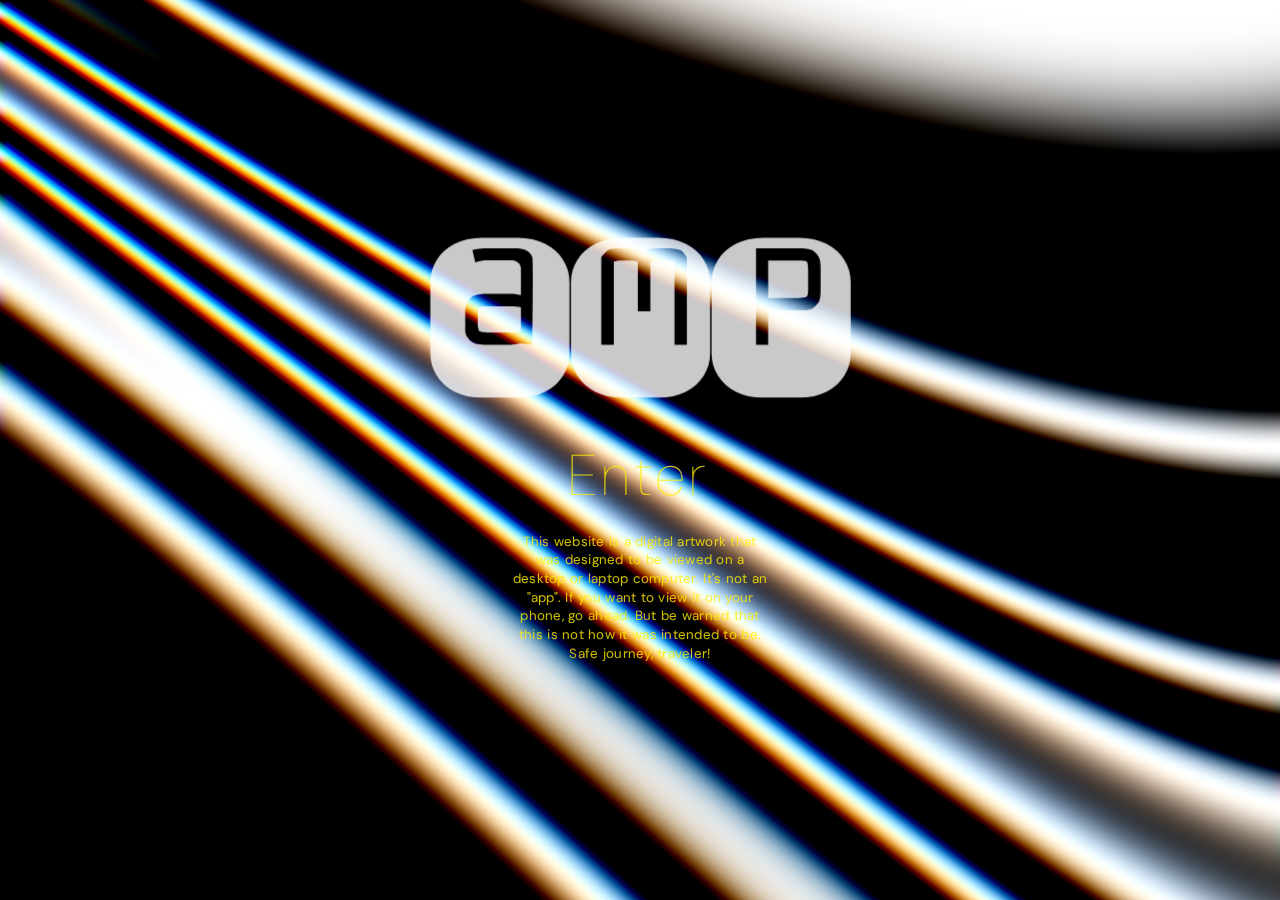
==== index.html @ 9885dd21 "homepage ready" ====
<!doctype html>
<html lang="en">
<head>
  <meta charset="UTF-8" />
  <meta name="viewport" content="width=device-width, initial-scale=1.0" />

  <link rel="icon" type="image/svg+xml" href="/icon.svg" />
  <title>AMP | Personal website of Arie M. Prasetyo</title>
  <meta name="description" content="AMP, the personal website of Arie M. Prasetyo, senior technical manager & software developer from Indonesia with over 20 years of experience working with many companies, clients, and co-workers from various countries & continents.">
  <meta name="keywords" content="senior technical manager, software developer, javascript, modern web design, creative coding, web application, development">
  <meta name="author" content="Arie M. Prasetyo">
  
  <link rel="preconnect" href="https://fonts.googleapis.com">
  <link rel="preconnect" href="https://fonts.gstatic.com" crossorigin>
  <link href="https://fonts.googleapis.com/css2?family=DM+Sans:ital,opsz,wght@0,9..40,100..1000;1,9..40,100..1000&family=Ultra&display=swap" rel="stylesheet">

  <meta property="og:title" content="AMP | Arie M. Prasetyo"/>
  <meta property="og:description" content="AMP, the personal website of Arie M. Prasetyo, senior technical manager & software developer from Indonesia with over 20 years of experience working with many companies, clients, and co-workers from various countries & continents."/>
  <meta property="og:image" content="https://arisetyo.github.io/og.png"/>
  <meta property="og:image:secure_url" content="https://arisetyo.github.io/og.png"/>
  <meta property="og:image:width" content="600"/>
  <meta property="og:image:height" content="301"/>
  <meta property="og:url" content="https://arisetyo.github.io/"/>
  <meta property="og:type" content="website"/>
  <meta property="og:site_name" content="AMP"/>
  <meta property="og:locale" content="en_US"/>
  <meta property="og:locale:alternate" content="id_ID"/>

  <meta name="twitter:card" content="summary_large_image"/>
  <meta name="twitter:site" content="@arisetyo_v2"/>
  <meta name="twitter:creator" content="@arisetyo_v2"/>
  <meta name="twitter:title" content="AMP | Arie M. Prasetyo"/>
  <meta name="twitter:description" content="AMP, the personal website of Arie M. Prasetyo, senior technical manager & software developer from Indonesia with over 20 years of experience working with many companies, clients, and co-workers from various countries & continents."/>
  <meta name="twitter:image" content="https://arisetyo.github.io/og.png"/>

  <script type="module" crossorigin src="/assets/main-4XwjoV5V.js"></script>
  <link rel="modulepreload" crossorigin href="/assets/transitions-Jp30fmKu.js">
  <link rel="stylesheet" crossorigin href="/assets/transitions-CRGv7LsF.css">
  <link rel="stylesheet" crossorigin href="/assets/main-CBy6oMeh.css">
</head>
<body onload="onFirstLoad('landing')">

  <div class="transition">
    <div></div><div></div>
    <div></div><div></div>
    <div></div><div></div>
    <div></div><div></div>
  </div>

  <main>
    <div id="background" class="background"></div>
    <div class="content">
      <svg viewBox="0 0 423 161" fill="none" xmlns="http://www.w3.org/2000/svg">
        <path d="M52.3281 161C41.7812 161 32.6406 159.008 24.9062 155.023C17.1719 150.961 11.1562 145.531 6.85938 138.734C2.64062 131.938 0.53125 124.477 0.53125 116.352V45.1016C0.53125 36.8984 2.64062 29.4375 6.85938 22.7188C11.1562 15.9219 17.1719 10.5312 24.9062 6.54688C32.6406 2.48438 41.7812 0.453125 52.3281 0.453125H88.4219C98.9688 0.453125 108.109 2.48438 115.844 6.54688C123.656 10.5312 129.672 15.9219 133.891 22.7188C138.109 29.4375 140.219 36.8984 140.219 45.1016V116.352C140.219 124.477 138.109 131.938 133.891 138.734C129.672 145.531 123.656 150.961 115.844 155.023C108.109 159.008 98.9688 161 88.4219 161H52.3281ZM56.4297 107.914C58 107.914 80.6875 107.914 82.0938 107.914C83.5 107.914 89.9688 106.516 91.2344 106.508C92.5 106.5 102.836 107.797 102.836 107.797C102.836 107.797 104.172 23.3125 102.836 19.9062C101.5 16.5 99 13.9424 94.8672 12.4062C90.7344 10.8701 88.8281 11 83.1484 11C77.4688 11 62 11 56.4297 11C50.8594 11 42.7188 12.6406 42.7188 12.6406L45.6484 25.4141C45.6484 25.4141 51.8281 23.1875 56.6641 23.1875C61.5 23.1875 80.0938 23.0164 82.7969 23.1875C85.5 23.3586 86.6562 23.9219 88.8281 25.7109C91 27.5 91.4688 30.9219 91.4688 30.9219V58.2266C91.4688 58.2266 85.5 57 83.1484 56.8203C80.7969 56.6406 60 56.8203 56.4297 56.8203C52.8594 56.8203 48 57.5 44.7109 58.5781C41.4219 59.6562 38.5 63.5 37.2109 65.9609C35.9219 68.4219 35.5703 73.9297 35.5703 75.5703C35.5703 77.2109 35.5703 86.5625 35.5703 89.2812C35.5703 92 35.2109 96.6705 37.5 100C39.7891 103.33 41.3125 105.102 44.7109 106.508C48.1094 107.914 54.8594 107.914 56.4297 107.914ZM57.1328 95.4922C52.2656 95.4922 49.75 94.3203 49.75 94.3203C49.75 94.3203 48.1094 91.5781 48.1094 87.2891C48.1094 83 48.1094 81 48.1094 77.2109C48.1094 73.4219 49.0469 70.5312 49.0469 70.5312C49.0469 70.5312 51.2656 69.3594 57.1328 69.3594C63 69.3594 78 69.3594 82.5625 69.3594C87.125 69.3594 91.4688 70.2969 91.4688 70.2969V94.3203C91.4688 94.3203 86.1562 95.4922 82.3281 95.4922C78.5 95.4922 62 95.4922 57.1328 95.4922Z" fill="white"/>
        <path d="M193.478 161C182.931 161 173.791 159.008 166.056 155.023C158.322 150.961 152.306 145.531 148.009 138.734C143.791 131.938 141.681 124.477 141.681 116.352V45.1016C141.681 36.8984 143.791 29.4375 148.009 22.7188C152.306 15.9219 158.322 10.5312 166.056 6.54688C173.791 2.48438 182.931 0.453125 193.478 0.453125H229.572C240.119 0.453125 249.259 2.48438 256.994 6.54688C264.806 10.5312 270.822 15.9219 275.041 22.7188C279.259 29.4375 281.369 36.8984 281.369 45.1016V116.352C281.369 124.477 279.259 131.938 275.041 138.734C270.822 145.531 264.806 150.961 256.994 155.023C249.259 159.008 240.119 161 229.572 161H193.478ZM172.15 107.914H184.689V24.4766C184.689 24.4766 188.862 23.4219 190.431 23.4219C192 23.4219 201.5 23.4219 203.791 23.4219C206.081 23.4219 208.83 24.4766 208.83 24.4766V74.1641H221.369V24.4766C221.369 24.4766 224.816 23.4219 226.408 23.4219C228 23.4219 238.269 23.4219 239.884 23.4219C241.5 23.4219 245.627 24.4766 245.627 24.4766V107.914H258.048V20.1406C258.048 20.1406 254 14.0462 251.5 12.875C249 11.7038 240.822 11 240.822 11C240.822 11 227.941 11 225.47 11C223 11 220.284 11.75 219.142 12.875C218 14 215.158 20.9609 215.158 20.9609C215.158 20.9609 212.5 14 211.291 12.875C210.081 11.75 207 11 204.845 11C202.691 11 189.494 11 189.494 11C189.494 11 183.133 10.8912 179.65 12.6406C175.949 14.4999 172.15 20.1406 172.15 20.1406V107.914Z" fill="white"/>
        <path d="M334.628 161C324.081 161 314.941 159.008 307.206 155.023C299.472 150.961 293.456 145.531 289.159 138.734C284.941 131.938 282.831 124.477 282.831 116.352V45.1016C282.831 36.8984 284.941 29.4375 289.159 22.7188C293.456 15.9219 299.472 10.5312 307.206 6.54688C314.941 2.48438 324.081 0.453125 334.628 0.453125H370.722C381.269 0.453125 390.409 2.48438 398.144 6.54688C405.956 10.5312 411.972 15.9219 416.191 22.7188C420.409 29.4375 422.519 36.8984 422.519 45.1016V116.352C422.519 124.477 420.409 131.938 416.191 138.734C411.972 145.531 405.956 150.961 398.144 155.023C390.409 159.008 381.269 161 370.722 161H334.628ZM327.48 107.914H339.667V73.3438C339.667 73.3438 368 73.3438 371.191 73.3438C374.381 73.3438 379.787 73.375 383.144 71.9375C386.5 70.5 389.5 66.5 390.644 64.5547C391.787 62.6094 392.284 57.4531 392.284 54.4766C392.284 51.5 392.284 32.5 392.284 29.9844C392.284 27.4688 392 23 390.644 20.1406C389.287 17.2812 386 14 383.144 12.6406C380.287 11.2812 371.191 11 371.191 11H327.48V107.914ZM339.667 60.9219V23.4219C339.667 23.4219 368 23.4219 370.487 23.4219C372.975 23.4219 377.647 23.4219 378.573 24.7109C379.5 26 379.745 31.625 379.745 31.625C379.745 31.625 379.745 50.5 379.745 53.1875C379.745 55.875 379.5 59 378.105 59.75C376.709 60.5 372.975 60.9219 370.487 60.9219C368 60.9219 339.667 60.9219 339.667 60.9219Z" fill="white"/>
      </svg>
      <h1>
        <span onclick="goToHome()" class="splt">Enter</span>
      </h1>
      <small>
        This website is a digital artwork that was designed to be viewed on a desktop or laptop computer. It's not an "app". If you want to view it on your phone, go ahead. But be warned that this is not how it was intended to be.<br/>Safe journey, traveler!
      </small>
    </div>
  </main>


</body>
</html>
---- assets/transitions-CRGv7LsF.css ----
.transition{position:absolute;z-index:99;display:flex;width:100%;height:100vh;top:0;left:0;margin:0;padding:0;pointer-events:none}.transition div{width:12.5vw;transform:scaleY(0);background-color:#fff}
---- assets/main-CBy6oMeh.css ----
body{--primary-accent: 255, 238, 0;--secondary-accent: 134, 134, 134;--font-accent: "Ultra", serif;--font-primary: "DM Sans", sans-serif;font-optical-sizing:auto;font-style:normal;margin:0;padding:0;overscroll-behavior:none;background-color:rgb(var(--primary-accent))}main{margin:0;padding:0;display:flex;justify-content:center;width:100%;height:100vh}main .background{position:fixed;top:0;left:0;width:100%;height:100%;z-index:-1;background-color:#000}main .content{display:flex;flex-direction:column;justify-content:center;align-items:center;opacity:.8}main .content svg{width:423px;height:161px}main .content h1{font-family:var(--font-primary);font-weight:100;color:rgb(var(--primary-accent));cursor:pointer;font-size:3.6em;letter-spacing:.1em;-webkit-user-select:none;user-select:none;margin:40px 0 20px}main .content h1 span{text-decoration:none;color:unset}main .content h1 span:active{color:unset;text-decoration:none}main .content small{font-family:var(--font-primary);width:20vw;text-align:center;line-height:1.4em;color:rgb(var(--primary-accent));letter-spacing:.02em}@media (max-width: 768px){main .content svg{width:211.5px;height:80.5px}main .content h1{font-size:2.4em}}
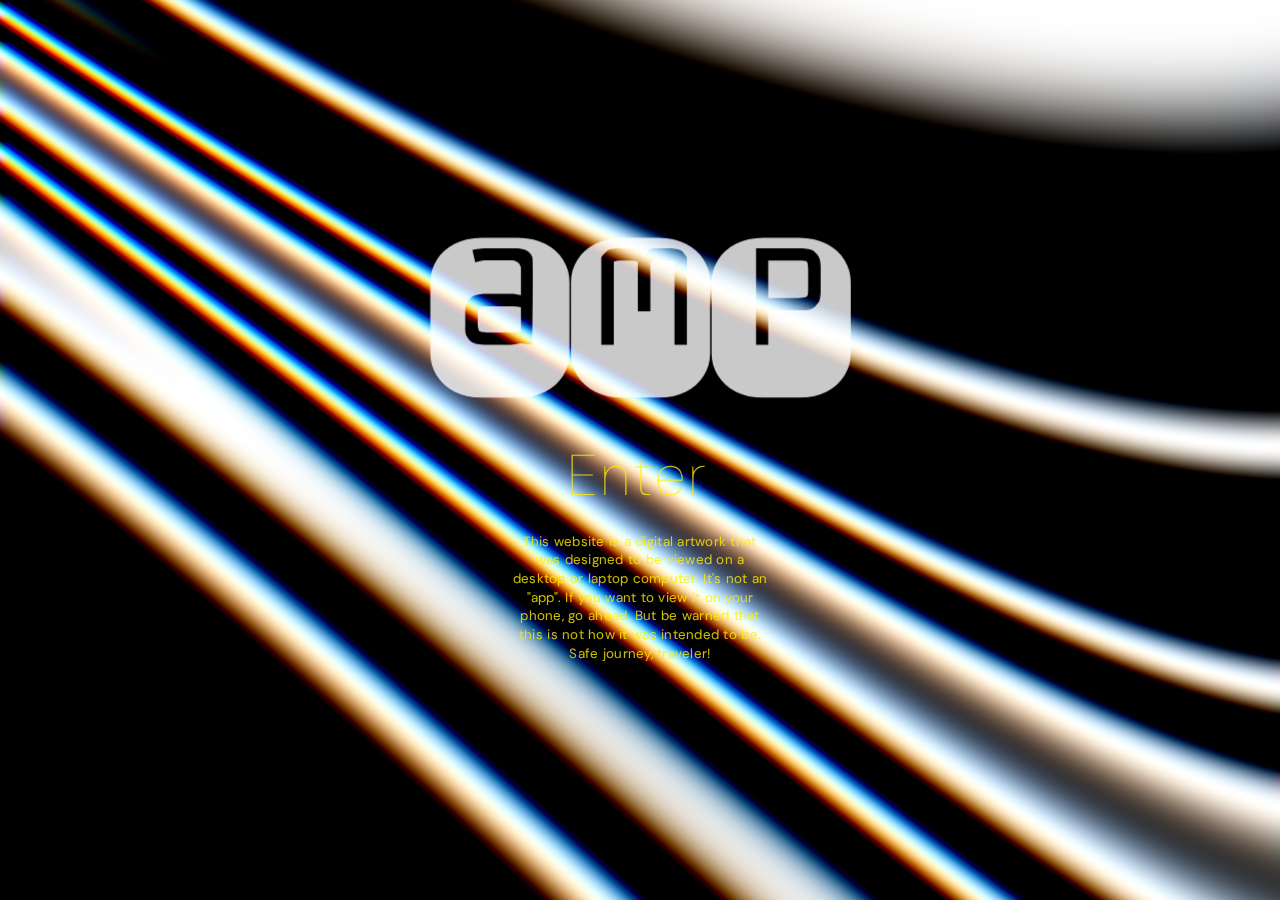
==== commit df8874fa: "removed portfolio and uploaded new home" ====
--- a/index.html
+++ b/index.html
@@ -33,8 +33,8 @@
   <meta name="twitter:description" content="AMP, the personal website of Arie M. Prasetyo, senior technical manager & software developer from Indonesia with over 20 years of experience working with many companies, clients, and co-workers from various countries & continents."/>
   <meta name="twitter:image" content="https://arisetyo.github.io/og.png"/>
 
-  <script type="module" crossorigin src="/assets/main-4XwjoV5V.js"></script>
-  <link rel="modulepreload" crossorigin href="/assets/transitions-Jp30fmKu.js">
+  <script type="module" crossorigin src="/assets/main-Dv84DNe6.js"></script>
+  <link rel="modulepreload" crossorigin href="/assets/transitions-DddcmZnp.js">
   <link rel="stylesheet" crossorigin href="/assets/transitions-CRGv7LsF.css">
   <link rel="stylesheet" crossorigin href="/assets/main-CBy6oMeh.css">
 </head>
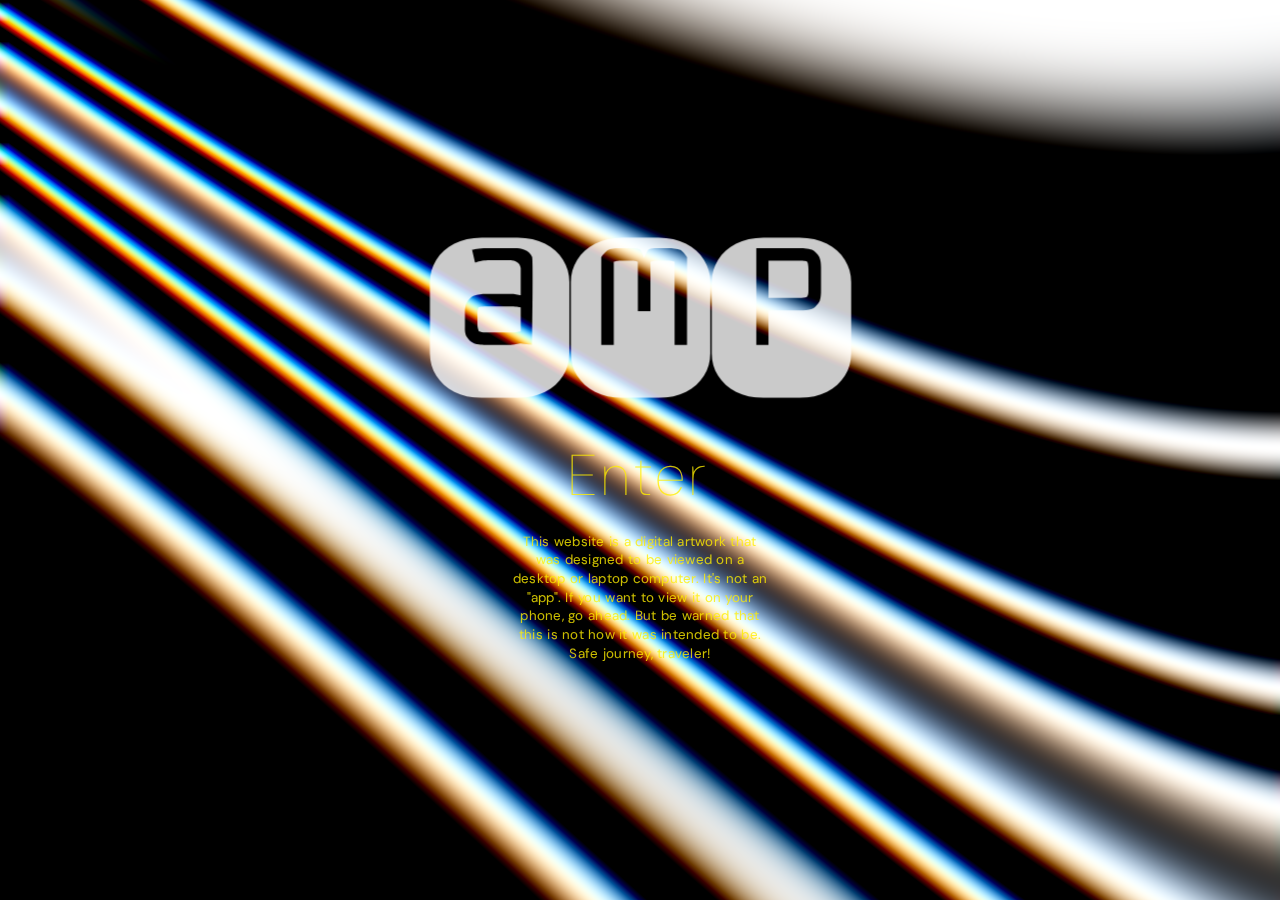
==== commit 313e4eff: "adding works page" ====
--- a/index.html
+++ b/index.html
@@ -33,8 +33,9 @@
   <meta name="twitter:description" content="AMP, the personal website of Arie M. Prasetyo, senior technical manager & software developer from Indonesia with over 20 years of experience working with many companies, clients, and co-workers from various countries & continents."/>
   <meta name="twitter:image" content="https://arisetyo.github.io/og.png"/>
 
-  <script type="module" crossorigin src="/assets/main-Dv84DNe6.js"></script>
-  <link rel="modulepreload" crossorigin href="/assets/transitions-DddcmZnp.js">
+  <script type="module" crossorigin src="/assets/main-HEfr2tql.js"></script>
+  <link rel="modulepreload" crossorigin href="/assets/transitions-DBz1cktH.js">
+  <link rel="modulepreload" crossorigin href="/assets/RGBShiftShader-ZzJ9_NU6.js">
   <link rel="stylesheet" crossorigin href="/assets/transitions-CRGv7LsF.css">
   <link rel="stylesheet" crossorigin href="/assets/main-CBy6oMeh.css">
 </head>
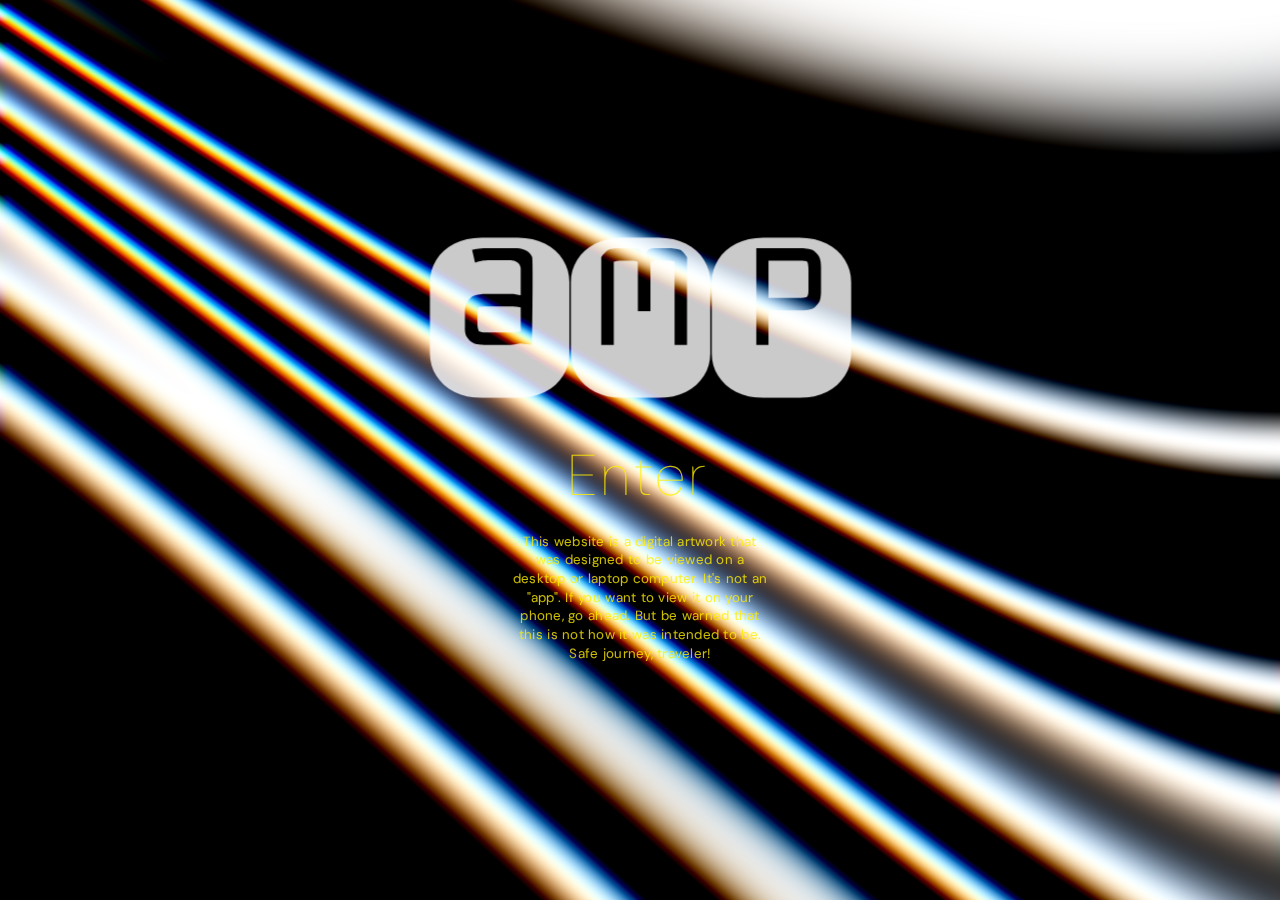
==== commit d3d8379c: "new showcase page" ====
--- a/index.html
+++ b/index.html
@@ -33,9 +33,9 @@
   <meta name="twitter:description" content="AMP, the personal website of Arie M. Prasetyo, senior technical manager & software developer from Indonesia with over 20 years of experience working with many companies, clients, and co-workers from various countries & continents."/>
   <meta name="twitter:image" content="https://arisetyo.github.io/og.png"/>
 
-  <script type="module" crossorigin src="/assets/main-HEfr2tql.js"></script>
-  <link rel="modulepreload" crossorigin href="/assets/transitions-DBz1cktH.js">
-  <link rel="modulepreload" crossorigin href="/assets/RGBShiftShader-ZzJ9_NU6.js">
+  <script type="module" crossorigin src="/assets/main-DYsz6BvW.js"></script>
+  <link rel="modulepreload" crossorigin href="/assets/transitions-BfleZN-e.js">
+  <link rel="modulepreload" crossorigin href="/assets/RGBShiftShader-Bbr2A1cB.js">
   <link rel="stylesheet" crossorigin href="/assets/transitions-CRGv7LsF.css">
   <link rel="stylesheet" crossorigin href="/assets/main-CBy6oMeh.css">
 </head>
@@ -57,7 +57,7 @@
         <path d="M334.628 161C324.081 161 314.941 159.008 307.206 155.023C299.472 150.961 293.456 145.531 289.159 138.734C284.941 131.938 282.831 124.477 282.831 116.352V45.1016C282.831 36.8984 284.941 29.4375 289.159 22.7188C293.456 15.9219 299.472 10.5312 307.206 6.54688C314.941 2.48438 324.081 0.453125 334.628 0.453125H370.722C381.269 0.453125 390.409 2.48438 398.144 6.54688C405.956 10.5312 411.972 15.9219 416.191 22.7188C420.409 29.4375 422.519 36.8984 422.519 45.1016V116.352C422.519 124.477 420.409 131.938 416.191 138.734C411.972 145.531 405.956 150.961 398.144 155.023C390.409 159.008 381.269 161 370.722 161H334.628ZM327.48 107.914H339.667V73.3438C339.667 73.3438 368 73.3438 371.191 73.3438C374.381 73.3438 379.787 73.375 383.144 71.9375C386.5 70.5 389.5 66.5 390.644 64.5547C391.787 62.6094 392.284 57.4531 392.284 54.4766C392.284 51.5 392.284 32.5 392.284 29.9844C392.284 27.4688 392 23 390.644 20.1406C389.287 17.2812 386 14 383.144 12.6406C380.287 11.2812 371.191 11 371.191 11H327.48V107.914ZM339.667 60.9219V23.4219C339.667 23.4219 368 23.4219 370.487 23.4219C372.975 23.4219 377.647 23.4219 378.573 24.7109C379.5 26 379.745 31.625 379.745 31.625C379.745 31.625 379.745 50.5 379.745 53.1875C379.745 55.875 379.5 59 378.105 59.75C376.709 60.5 372.975 60.9219 370.487 60.9219C368 60.9219 339.667 60.9219 339.667 60.9219Z" fill="white"/>
       </svg>
       <h1>
-        <span onclick="goToHome()" class="splt">Enter</span>
+        <span onclick="goToPage('home.html')" class="splt">Enter</span>
       </h1>
       <small>
         This website is a digital artwork that was designed to be viewed on a desktop or laptop computer. It's not an "app". If you want to view it on your phone, go ahead. But be warned that this is not how it was intended to be.<br/>Safe journey, traveler!
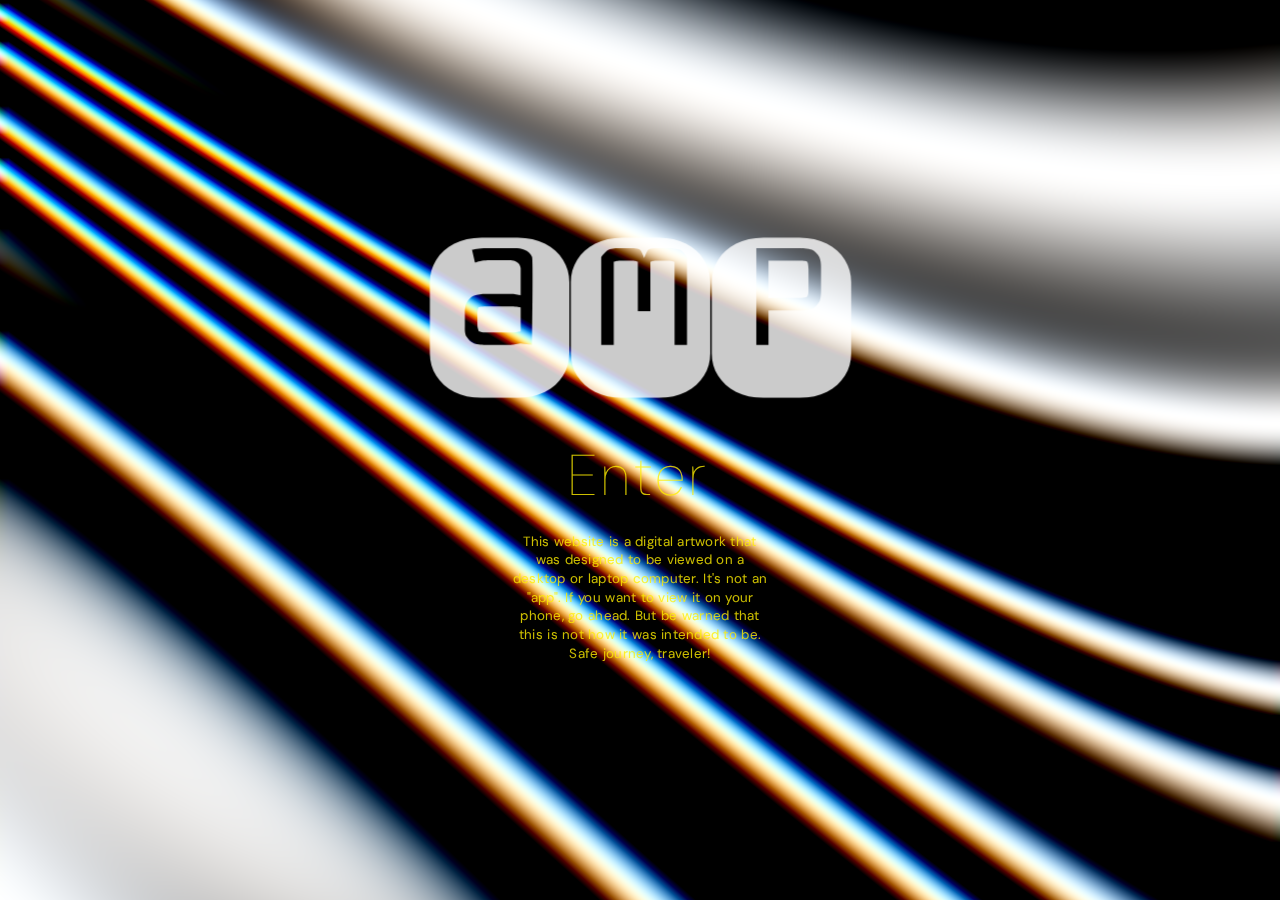
==== commit 97437ca3: "release one ready" ====
--- a/index.html
+++ b/index.html
@@ -33,10 +33,10 @@
   <meta name="twitter:description" content="AMP, the personal website of Arie M. Prasetyo, senior technical manager & software developer from Indonesia with over 20 years of experience working with many companies, clients, and co-workers from various countries & continents."/>
   <meta name="twitter:image" content="https://arisetyo.github.io/og.png"/>
 
-  <script type="module" crossorigin src="/assets/main-DYsz6BvW.js"></script>
-  <link rel="modulepreload" crossorigin href="/assets/transitions-BfleZN-e.js">
-  <link rel="modulepreload" crossorigin href="/assets/RGBShiftShader-Bbr2A1cB.js">
-  <link rel="stylesheet" crossorigin href="/assets/transitions-CRGv7LsF.css">
+  <script type="module" crossorigin src="/assets/main-9AnArClo.js"></script>
+  <link rel="modulepreload" crossorigin href="/assets/transitions-Cu1cuBhR.js">
+  <link rel="modulepreload" crossorigin href="/assets/RGBShiftShader-C2pYHn4Z.js">
+  <link rel="stylesheet" crossorigin href="/assets/transitions-CYTbflLL.css">
   <link rel="stylesheet" crossorigin href="/assets/main-CBy6oMeh.css">
 </head>
 <body onload="onFirstLoad('landing')">
--- a/assets/transitions-CYTbflLL.css
+++ b/assets/transitions-CYTbflLL.css
@@ -0,0 +1 @@
+.transition{position:absolute;z-index:99;display:flex;width:100%;height:100%;top:0;left:0;margin:0;padding:0;pointer-events:none}.transition div{width:12.5vw;transform:scaleY(0);background-color:#fff}
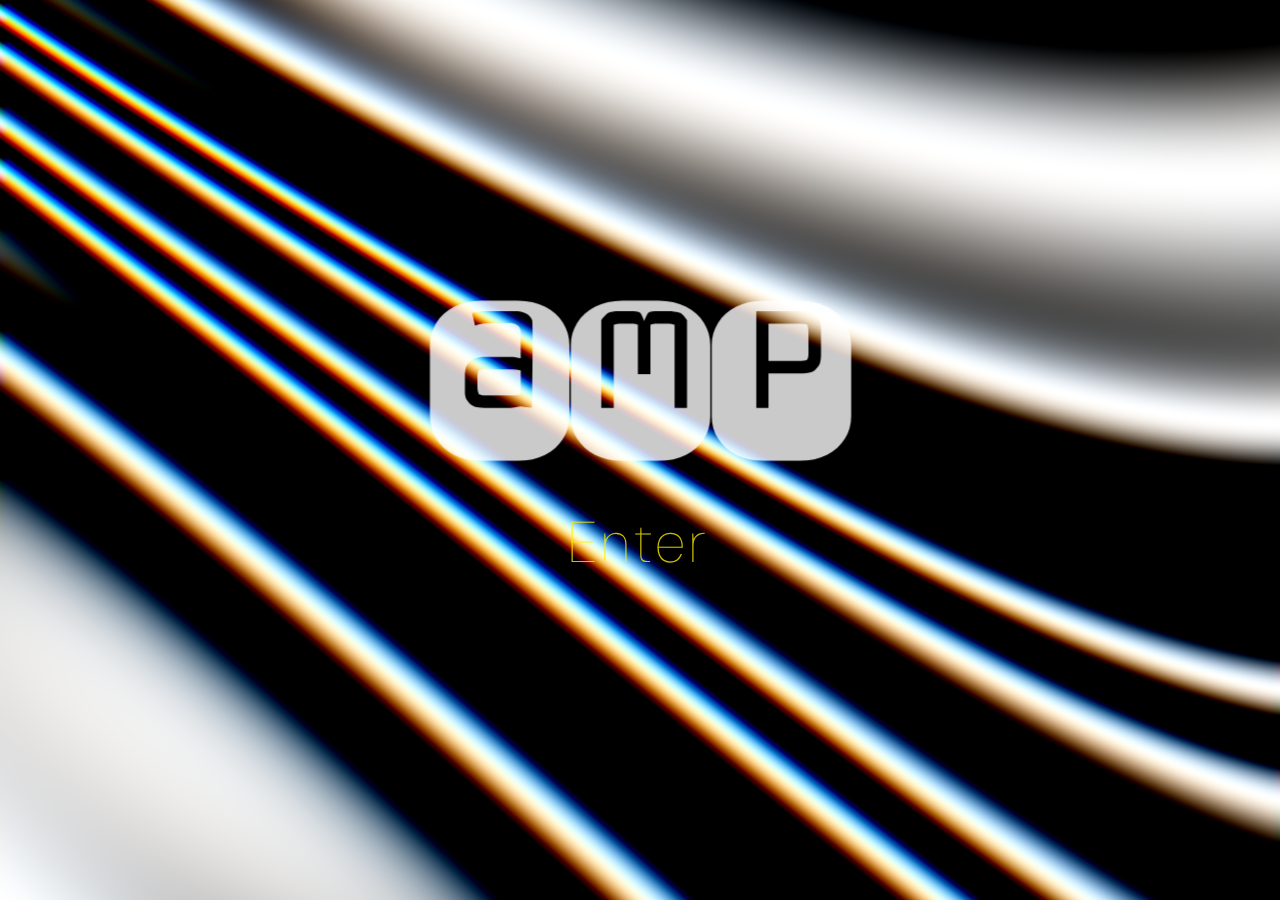
==== commit d7ff94cd: "responsiveness" ====
--- a/index.html
+++ b/index.html
@@ -33,11 +33,11 @@
   <meta name="twitter:description" content="AMP, the personal website of Arie M. Prasetyo, senior technical manager & software developer from Indonesia with over 20 years of experience working with many companies, clients, and co-workers from various countries & continents."/>
   <meta name="twitter:image" content="https://arisetyo.github.io/og.png"/>
 
-  <script type="module" crossorigin src="/assets/main-9AnArClo.js"></script>
+  <script type="module" crossorigin src="/assets/main-DOeqa5Ku.js"></script>
   <link rel="modulepreload" crossorigin href="/assets/transitions-Cu1cuBhR.js">
   <link rel="modulepreload" crossorigin href="/assets/RGBShiftShader-C2pYHn4Z.js">
   <link rel="stylesheet" crossorigin href="/assets/transitions-CYTbflLL.css">
-  <link rel="stylesheet" crossorigin href="/assets/main-CBy6oMeh.css">
+  <link rel="stylesheet" crossorigin href="/assets/main-15g62NEL.css">
 </head>
 <body onload="onFirstLoad('landing')">
 
@@ -51,17 +51,20 @@
   <main>
     <div id="background" class="background"></div>
     <div class="content">
-      <svg viewBox="0 0 423 161" fill="none" xmlns="http://www.w3.org/2000/svg">
-        <path d="M52.3281 161C41.7812 161 32.6406 159.008 24.9062 155.023C17.1719 150.961 11.1562 145.531 6.85938 138.734C2.64062 131.938 0.53125 124.477 0.53125 116.352V45.1016C0.53125 36.8984 2.64062 29.4375 6.85938 22.7188C11.1562 15.9219 17.1719 10.5312 24.9062 6.54688C32.6406 2.48438 41.7812 0.453125 52.3281 0.453125H88.4219C98.9688 0.453125 108.109 2.48438 115.844 6.54688C123.656 10.5312 129.672 15.9219 133.891 22.7188C138.109 29.4375 140.219 36.8984 140.219 45.1016V116.352C140.219 124.477 138.109 131.938 133.891 138.734C129.672 145.531 123.656 150.961 115.844 155.023C108.109 159.008 98.9688 161 88.4219 161H52.3281ZM56.4297 107.914C58 107.914 80.6875 107.914 82.0938 107.914C83.5 107.914 89.9688 106.516 91.2344 106.508C92.5 106.5 102.836 107.797 102.836 107.797C102.836 107.797 104.172 23.3125 102.836 19.9062C101.5 16.5 99 13.9424 94.8672 12.4062C90.7344 10.8701 88.8281 11 83.1484 11C77.4688 11 62 11 56.4297 11C50.8594 11 42.7188 12.6406 42.7188 12.6406L45.6484 25.4141C45.6484 25.4141 51.8281 23.1875 56.6641 23.1875C61.5 23.1875 80.0938 23.0164 82.7969 23.1875C85.5 23.3586 86.6562 23.9219 88.8281 25.7109C91 27.5 91.4688 30.9219 91.4688 30.9219V58.2266C91.4688 58.2266 85.5 57 83.1484 56.8203C80.7969 56.6406 60 56.8203 56.4297 56.8203C52.8594 56.8203 48 57.5 44.7109 58.5781C41.4219 59.6562 38.5 63.5 37.2109 65.9609C35.9219 68.4219 35.5703 73.9297 35.5703 75.5703C35.5703 77.2109 35.5703 86.5625 35.5703 89.2812C35.5703 92 35.2109 96.6705 37.5 100C39.7891 103.33 41.3125 105.102 44.7109 106.508C48.1094 107.914 54.8594 107.914 56.4297 107.914ZM57.1328 95.4922C52.2656 95.4922 49.75 94.3203 49.75 94.3203C49.75 94.3203 48.1094 91.5781 48.1094 87.2891C48.1094 83 48.1094 81 48.1094 77.2109C48.1094 73.4219 49.0469 70.5312 49.0469 70.5312C49.0469 70.5312 51.2656 69.3594 57.1328 69.3594C63 69.3594 78 69.3594 82.5625 69.3594C87.125 69.3594 91.4688 70.2969 91.4688 70.2969V94.3203C91.4688 94.3203 86.1562 95.4922 82.3281 95.4922C78.5 95.4922 62 95.4922 57.1328 95.4922Z" fill="white"/>
-        <path d="M193.478 161C182.931 161 173.791 159.008 166.056 155.023C158.322 150.961 152.306 145.531 148.009 138.734C143.791 131.938 141.681 124.477 141.681 116.352V45.1016C141.681 36.8984 143.791 29.4375 148.009 22.7188C152.306 15.9219 158.322 10.5312 166.056 6.54688C173.791 2.48438 182.931 0.453125 193.478 0.453125H229.572C240.119 0.453125 249.259 2.48438 256.994 6.54688C264.806 10.5312 270.822 15.9219 275.041 22.7188C279.259 29.4375 281.369 36.8984 281.369 45.1016V116.352C281.369 124.477 279.259 131.938 275.041 138.734C270.822 145.531 264.806 150.961 256.994 155.023C249.259 159.008 240.119 161 229.572 161H193.478ZM172.15 107.914H184.689V24.4766C184.689 24.4766 188.862 23.4219 190.431 23.4219C192 23.4219 201.5 23.4219 203.791 23.4219C206.081 23.4219 208.83 24.4766 208.83 24.4766V74.1641H221.369V24.4766C221.369 24.4766 224.816 23.4219 226.408 23.4219C228 23.4219 238.269 23.4219 239.884 23.4219C241.5 23.4219 245.627 24.4766 245.627 24.4766V107.914H258.048V20.1406C258.048 20.1406 254 14.0462 251.5 12.875C249 11.7038 240.822 11 240.822 11C240.822 11 227.941 11 225.47 11C223 11 220.284 11.75 219.142 12.875C218 14 215.158 20.9609 215.158 20.9609C215.158 20.9609 212.5 14 211.291 12.875C210.081 11.75 207 11 204.845 11C202.691 11 189.494 11 189.494 11C189.494 11 183.133 10.8912 179.65 12.6406C175.949 14.4999 172.15 20.1406 172.15 20.1406V107.914Z" fill="white"/>
-        <path d="M334.628 161C324.081 161 314.941 159.008 307.206 155.023C299.472 150.961 293.456 145.531 289.159 138.734C284.941 131.938 282.831 124.477 282.831 116.352V45.1016C282.831 36.8984 284.941 29.4375 289.159 22.7188C293.456 15.9219 299.472 10.5312 307.206 6.54688C314.941 2.48438 324.081 0.453125 334.628 0.453125H370.722C381.269 0.453125 390.409 2.48438 398.144 6.54688C405.956 10.5312 411.972 15.9219 416.191 22.7188C420.409 29.4375 422.519 36.8984 422.519 45.1016V116.352C422.519 124.477 420.409 131.938 416.191 138.734C411.972 145.531 405.956 150.961 398.144 155.023C390.409 159.008 381.269 161 370.722 161H334.628ZM327.48 107.914H339.667V73.3438C339.667 73.3438 368 73.3438 371.191 73.3438C374.381 73.3438 379.787 73.375 383.144 71.9375C386.5 70.5 389.5 66.5 390.644 64.5547C391.787 62.6094 392.284 57.4531 392.284 54.4766C392.284 51.5 392.284 32.5 392.284 29.9844C392.284 27.4688 392 23 390.644 20.1406C389.287 17.2812 386 14 383.144 12.6406C380.287 11.2812 371.191 11 371.191 11H327.48V107.914ZM339.667 60.9219V23.4219C339.667 23.4219 368 23.4219 370.487 23.4219C372.975 23.4219 377.647 23.4219 378.573 24.7109C379.5 26 379.745 31.625 379.745 31.625C379.745 31.625 379.745 50.5 379.745 53.1875C379.745 55.875 379.5 59 378.105 59.75C376.709 60.5 372.975 60.9219 370.487 60.9219C368 60.9219 339.667 60.9219 339.667 60.9219Z" fill="white"/>
-      </svg>
+      <span onclick="goToPage('home.html')">
+        <svg viewBox="0 0 423 161" fill="none" xmlns="http://www.w3.org/2000/svg">
+          <path d="M52.3281 161C41.7812 161 32.6406 159.008 24.9062 155.023C17.1719 150.961 11.1562 145.531 6.85938 138.734C2.64062 131.938 0.53125 124.477 0.53125 116.352V45.1016C0.53125 36.8984 2.64062 29.4375 6.85938 22.7188C11.1562 15.9219 17.1719 10.5312 24.9062 6.54688C32.6406 2.48438 41.7812 0.453125 52.3281 0.453125H88.4219C98.9688 0.453125 108.109 2.48438 115.844 6.54688C123.656 10.5312 129.672 15.9219 133.891 22.7188C138.109 29.4375 140.219 36.8984 140.219 45.1016V116.352C140.219 124.477 138.109 131.938 133.891 138.734C129.672 145.531 123.656 150.961 115.844 155.023C108.109 159.008 98.9688 161 88.4219 161H52.3281ZM56.4297 107.914C58 107.914 80.6875 107.914 82.0938 107.914C83.5 107.914 89.9688 106.516 91.2344 106.508C92.5 106.5 102.836 107.797 102.836 107.797C102.836 107.797 104.172 23.3125 102.836 19.9062C101.5 16.5 99 13.9424 94.8672 12.4062C90.7344 10.8701 88.8281 11 83.1484 11C77.4688 11 62 11 56.4297 11C50.8594 11 42.7188 12.6406 42.7188 12.6406L45.6484 25.4141C45.6484 25.4141 51.8281 23.1875 56.6641 23.1875C61.5 23.1875 80.0938 23.0164 82.7969 23.1875C85.5 23.3586 86.6562 23.9219 88.8281 25.7109C91 27.5 91.4688 30.9219 91.4688 30.9219V58.2266C91.4688 58.2266 85.5 57 83.1484 56.8203C80.7969 56.6406 60 56.8203 56.4297 56.8203C52.8594 56.8203 48 57.5 44.7109 58.5781C41.4219 59.6562 38.5 63.5 37.2109 65.9609C35.9219 68.4219 35.5703 73.9297 35.5703 75.5703C35.5703 77.2109 35.5703 86.5625 35.5703 89.2812C35.5703 92 35.2109 96.6705 37.5 100C39.7891 103.33 41.3125 105.102 44.7109 106.508C48.1094 107.914 54.8594 107.914 56.4297 107.914ZM57.1328 95.4922C52.2656 95.4922 49.75 94.3203 49.75 94.3203C49.75 94.3203 48.1094 91.5781 48.1094 87.2891C48.1094 83 48.1094 81 48.1094 77.2109C48.1094 73.4219 49.0469 70.5312 49.0469 70.5312C49.0469 70.5312 51.2656 69.3594 57.1328 69.3594C63 69.3594 78 69.3594 82.5625 69.3594C87.125 69.3594 91.4688 70.2969 91.4688 70.2969V94.3203C91.4688 94.3203 86.1562 95.4922 82.3281 95.4922C78.5 95.4922 62 95.4922 57.1328 95.4922Z" fill="white"/>
+          <path d="M193.478 161C182.931 161 173.791 159.008 166.056 155.023C158.322 150.961 152.306 145.531 148.009 138.734C143.791 131.938 141.681 124.477 141.681 116.352V45.1016C141.681 36.8984 143.791 29.4375 148.009 22.7188C152.306 15.9219 158.322 10.5312 166.056 6.54688C173.791 2.48438 182.931 0.453125 193.478 0.453125H229.572C240.119 0.453125 249.259 2.48438 256.994 6.54688C264.806 10.5312 270.822 15.9219 275.041 22.7188C279.259 29.4375 281.369 36.8984 281.369 45.1016V116.352C281.369 124.477 279.259 131.938 275.041 138.734C270.822 145.531 264.806 150.961 256.994 155.023C249.259 159.008 240.119 161 229.572 161H193.478ZM172.15 107.914H184.689V24.4766C184.689 24.4766 188.862 23.4219 190.431 23.4219C192 23.4219 201.5 23.4219 203.791 23.4219C206.081 23.4219 208.83 24.4766 208.83 24.4766V74.1641H221.369V24.4766C221.369 24.4766 224.816 23.4219 226.408 23.4219C228 23.4219 238.269 23.4219 239.884 23.4219C241.5 23.4219 245.627 24.4766 245.627 24.4766V107.914H258.048V20.1406C258.048 20.1406 254 14.0462 251.5 12.875C249 11.7038 240.822 11 240.822 11C240.822 11 227.941 11 225.47 11C223 11 220.284 11.75 219.142 12.875C218 14 215.158 20.9609 215.158 20.9609C215.158 20.9609 212.5 14 211.291 12.875C210.081 11.75 207 11 204.845 11C202.691 11 189.494 11 189.494 11C189.494 11 183.133 10.8912 179.65 12.6406C175.949 14.4999 172.15 20.1406 172.15 20.1406V107.914Z" fill="white"/>
+          <path d="M334.628 161C324.081 161 314.941 159.008 307.206 155.023C299.472 150.961 293.456 145.531 289.159 138.734C284.941 131.938 282.831 124.477 282.831 116.352V45.1016C282.831 36.8984 284.941 29.4375 289.159 22.7188C293.456 15.9219 299.472 10.5312 307.206 6.54688C314.941 2.48438 324.081 0.453125 334.628 0.453125H370.722C381.269 0.453125 390.409 2.48438 398.144 6.54688C405.956 10.5312 411.972 15.9219 416.191 22.7188C420.409 29.4375 422.519 36.8984 422.519 45.1016V116.352C422.519 124.477 420.409 131.938 416.191 138.734C411.972 145.531 405.956 150.961 398.144 155.023C390.409 159.008 381.269 161 370.722 161H334.628ZM327.48 107.914H339.667V73.3438C339.667 73.3438 368 73.3438 371.191 73.3438C374.381 73.3438 379.787 73.375 383.144 71.9375C386.5 70.5 389.5 66.5 390.644 64.5547C391.787 62.6094 392.284 57.4531 392.284 54.4766C392.284 51.5 392.284 32.5 392.284 29.9844C392.284 27.4688 392 23 390.644 20.1406C389.287 17.2812 386 14 383.144 12.6406C380.287 11.2812 371.191 11 371.191 11H327.48V107.914ZM339.667 60.9219V23.4219C339.667 23.4219 368 23.4219 370.487 23.4219C372.975 23.4219 377.647 23.4219 378.573 24.7109C379.5 26 379.745 31.625 379.745 31.625C379.745 31.625 379.745 50.5 379.745 53.1875C379.745 55.875 379.5 59 378.105 59.75C376.709 60.5 372.975 60.9219 370.487 60.9219C368 60.9219 339.667 60.9219 339.667 60.9219Z" fill="white"/>
+        </svg>
+      </span>
       <h1>
         <span onclick="goToPage('home.html')" class="splt">Enter</span>
       </h1>
-      <small>
-        This website is a digital artwork that was designed to be viewed on a desktop or laptop computer. It's not an "app". If you want to view it on your phone, go ahead. But be warned that this is not how it was intended to be.<br/>Safe journey, traveler!
-      </small>
+      <div class="warning">
+        This website is a digital artwork that was designed to be viewed on a desktop or laptop computer. It's not an "app". If you want to view it on your phone, you can; but that is not how it was intended to be (in a 1920px wide screen).
+        <br/>Please take time to view it on your desktop browser later!
+      </div>
     </div>
   </main>
 
--- a/assets/main-15g62NEL.css
+++ b/assets/main-15g62NEL.css
@@ -0,0 +1 @@
+body{--primary-accent: 255, 238, 0;--secondary-accent: 134, 134, 134;--font-accent: "Ultra", serif;--font-primary: "DM Sans", sans-serif;font-optical-sizing:auto;font-style:normal;margin:0;padding:0;overscroll-behavior:none;background-color:rgb(var(--primary-accent))}span{cursor:pointer}main{margin:0;padding:0;display:flex;justify-content:center;width:100%;height:100vh}main .background{position:fixed;top:0;left:0;width:100%;height:100%;z-index:-1;background-color:#000}main .content{display:flex;flex-direction:column;justify-content:center;align-items:center;opacity:.8}main .content svg{width:423px;height:161px}main .content h1{font-family:var(--font-primary);font-weight:100;color:rgb(var(--primary-accent));cursor:pointer;font-size:3.6em;letter-spacing:.1em;-webkit-user-select:none;user-select:none;margin:40px 0 20px}main .content h1 span{text-decoration:none;color:unset}main .content h1 span:active{color:unset;text-decoration:none}main .content .warning{display:none!important}@media (max-width: 768px){main .content{opacity:1;position:relative}main .content svg{width:211.5px;height:80.5px}main .content h1{font-size:2.4em}main .content .warning{position:fixed;bottom:0;left:0;right:0;padding:30px 12px;display:block!important;font-family:var(--font-primary);text-align:center;line-height:1.4em;color:#000;background-color:rgb(var(--primary-accent));letter-spacing:.02em}}
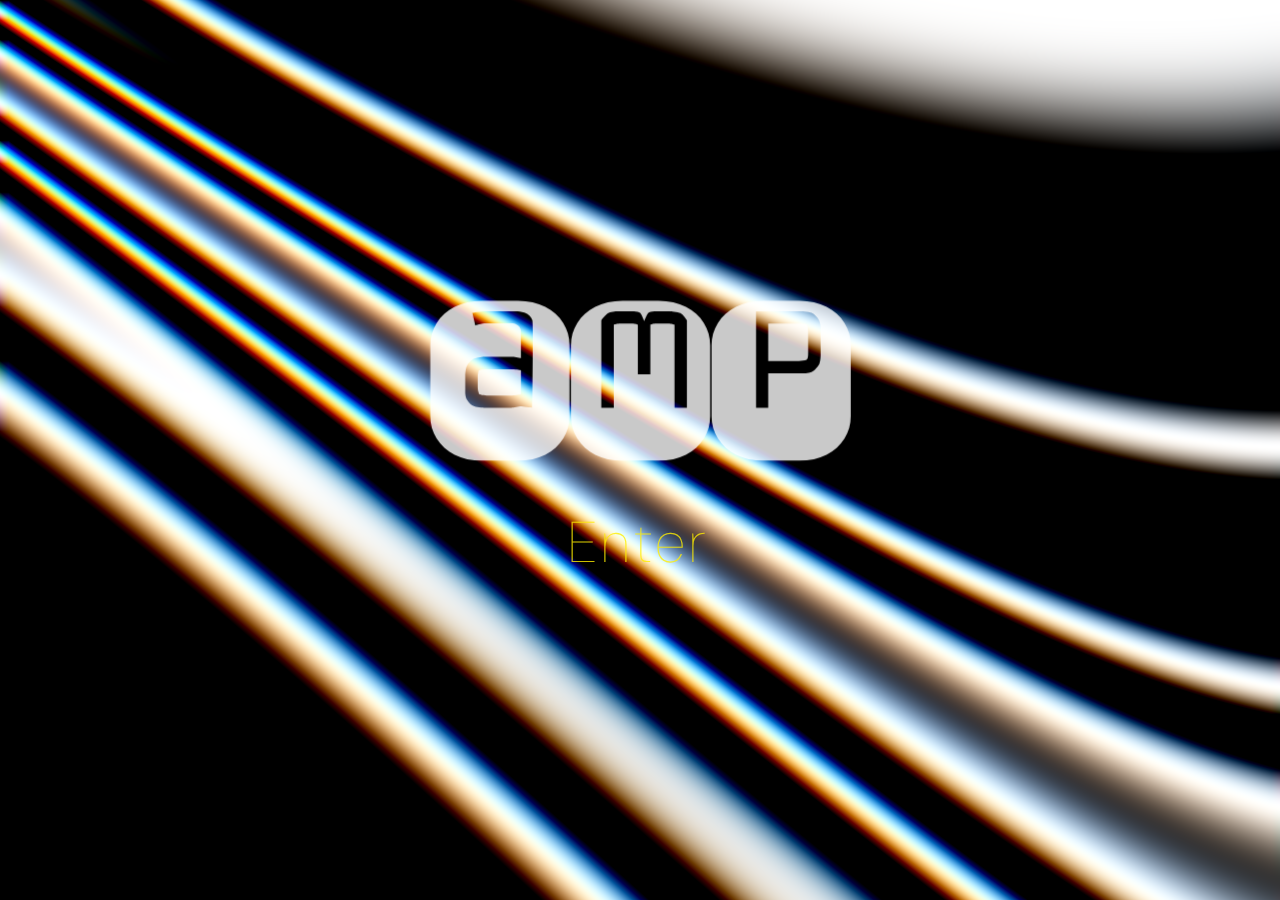
==== commit 68422f80: "publishing guestbook" ====
--- a/index.html
+++ b/index.html
@@ -33,9 +33,10 @@
   <meta name="twitter:description" content="AMP, the personal website of Arie M. Prasetyo, senior technical manager & software developer from Indonesia with over 20 years of experience working with many companies, clients, and co-workers from various countries & continents."/>
   <meta name="twitter:image" content="https://arisetyo.github.io/og.png"/>
 
-  <script type="module" crossorigin src="/assets/main-DOeqa5Ku.js"></script>
-  <link rel="modulepreload" crossorigin href="/assets/transitions-Cu1cuBhR.js">
-  <link rel="modulepreload" crossorigin href="/assets/RGBShiftShader-C2pYHn4Z.js">
+  <script type="module" crossorigin src="/assets/main-WnIxmnQ_.js"></script>
+  <link rel="modulepreload" crossorigin href="/assets/anime.es-CHPHoHaE.js">
+  <link rel="modulepreload" crossorigin href="/assets/RGBShiftShader-UoLBgeHZ.js">
+  <link rel="modulepreload" crossorigin href="/assets/transitions-B-yrgjAn.js">
   <link rel="stylesheet" crossorigin href="/assets/transitions-CYTbflLL.css">
   <link rel="stylesheet" crossorigin href="/assets/main-15g62NEL.css">
 </head>
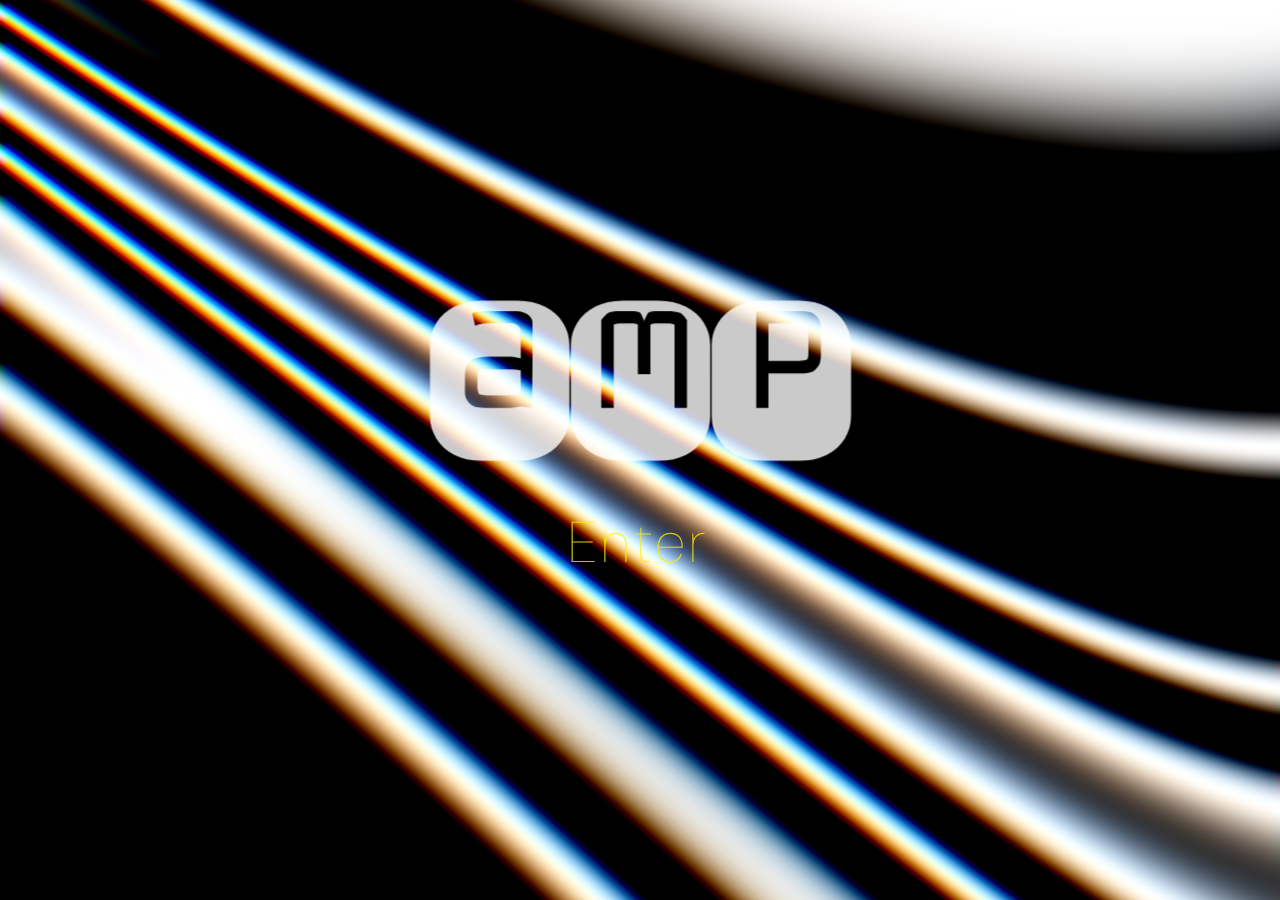
==== commit 2949cefb: "major update on colophon" ====
--- a/index.html
+++ b/index.html
@@ -33,7 +33,7 @@
   <meta name="twitter:description" content="AMP, the personal website of Arie M. Prasetyo, senior technical manager & software developer from Indonesia with over 20 years of experience working with many companies, clients, and co-workers from various countries & continents."/>
   <meta name="twitter:image" content="https://arisetyo.github.io/og.png"/>
 
-  <script type="module" crossorigin src="/assets/main-WnIxmnQ_.js"></script>
+  <script type="module" crossorigin src="/assets/main-D3Dq9UjE.js"></script>
   <link rel="modulepreload" crossorigin href="/assets/anime.es-CHPHoHaE.js">
   <link rel="modulepreload" crossorigin href="/assets/RGBShiftShader-UoLBgeHZ.js">
   <link rel="modulepreload" crossorigin href="/assets/transitions-B-yrgjAn.js">
